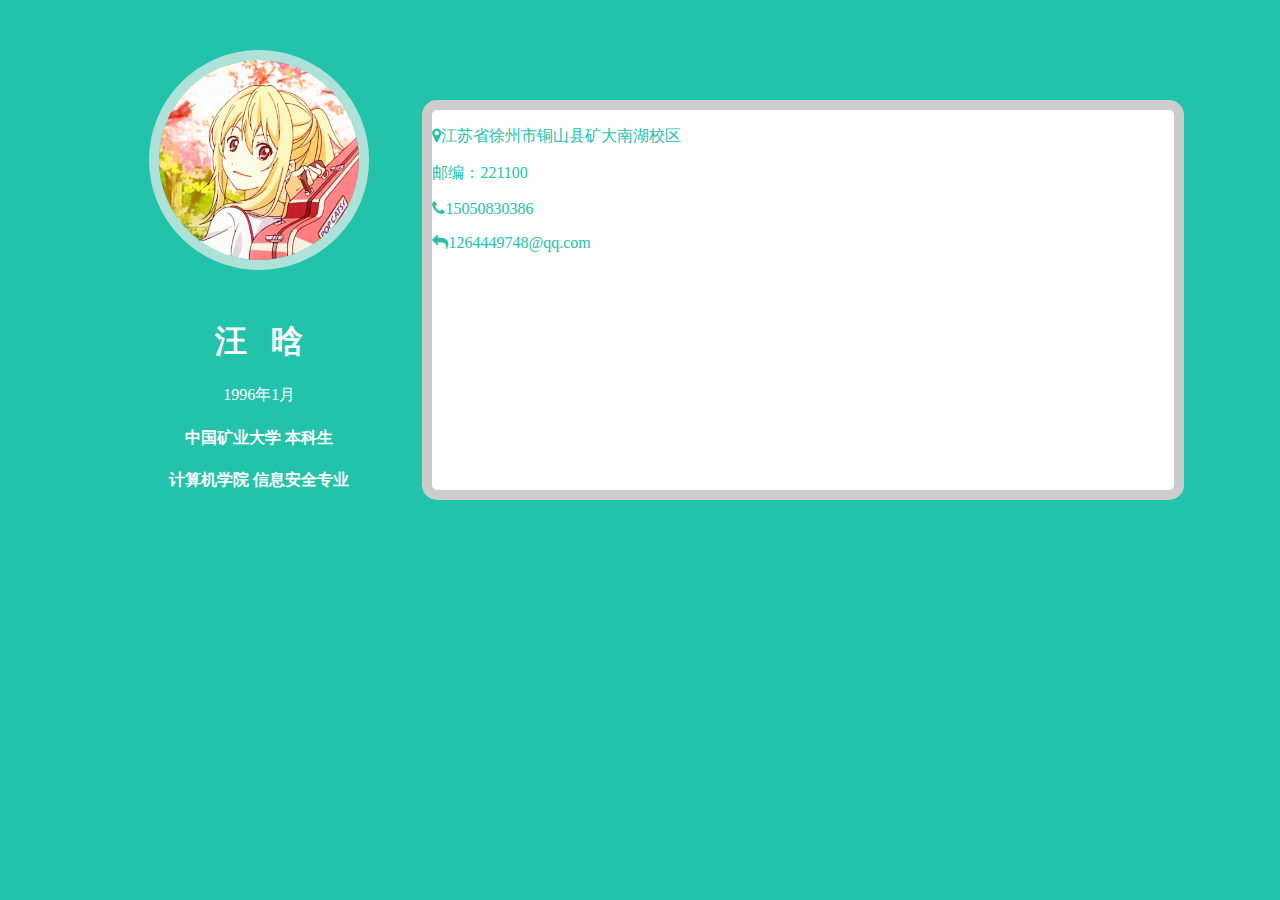
==== index.html @ 8f537be3 "简历雏形" ====
<!DOCTYPE html>
<html>
<head>
	<meta charset="UTF-8">
    <meta name="renderer" content="webkit">
    <meta http-equiv="X-UA-Compatible" content="IE=Edge,Chrome=1">
    <meta name="viewport" content="width=device-width,user-scalable=0,initial-scale=1.0, minimum-scale=1.0, maximum-scale=1.0">
    <link rel="stylesheet" href="plugin/awesome/font-awesome.min.css"/>
    <link rel="stylesheet" href="plugin/normalize.min.css"/>
    <link rel="stylesheet" href="css/index.css">
</head>
<body>
	<div class="container">
		<div class="main-container">
			<div class="information center">
				<img id="wanghan" src="img/photo.jpg" alt="">
				<h1>汪&nbsp;&nbsp;&nbsp;晗</h1>
				<p>1996年1月</p>
				<h4>中国矿业大学 本科生</h4>
				<h4>计算机学院 信息安全专业</h4>
			</div>
			<div class="content">
				<div class="education">
					<p></p>
				</div>
				<div></div>
				<div></div>
				<div></div>
				<div class="contact">
					<p><i class="fa fa-map-marker"></i>江苏省徐州市铜山县矿大南湖校区</p>
					<p>邮编：221100</p>
					<p><i class="fa fa-phone"></i>15050830386</p>
					<p><i class="fa fa-mail-reply"></i>1264449748@qq.com</p>
				</div>
			</div>
		</div>
	</div>
</body>
</html>
---- css/index.css ----
body{
	min-width: 1037px;
	color: #fff;
	background-color: #22c3aa;
	font-family: "微软雅黑";
}
.center{
	text-align: center;
}
div.container{
	width: 100%;
	height: 100%;
}
div.main-container{
	margin: 0 auto;
	margin-top: 100px;
	width: 85%;
	height: 400px;
}
div.information{
	float: left;
	
	width: 30%;
	height: 100%;
}
#wanghan{
	display: block;
	margin: 0 auto;
	margin-top: -50px;
	width: 200px;
	height: 200px;
	border: 10px solid #aee2d9;
	border-radius: 50%;
}
div.content{
	float: left;
	width: 70%;
	height: 100%;
	border: 10px solid #ccc;
	border-radius: 15px;
	cursor: pointer;
	color: #22c3aa;
	background-color: #fff;
	box-sizing:border-box;
}
div.information h1{
	margin-top: 50px;
}
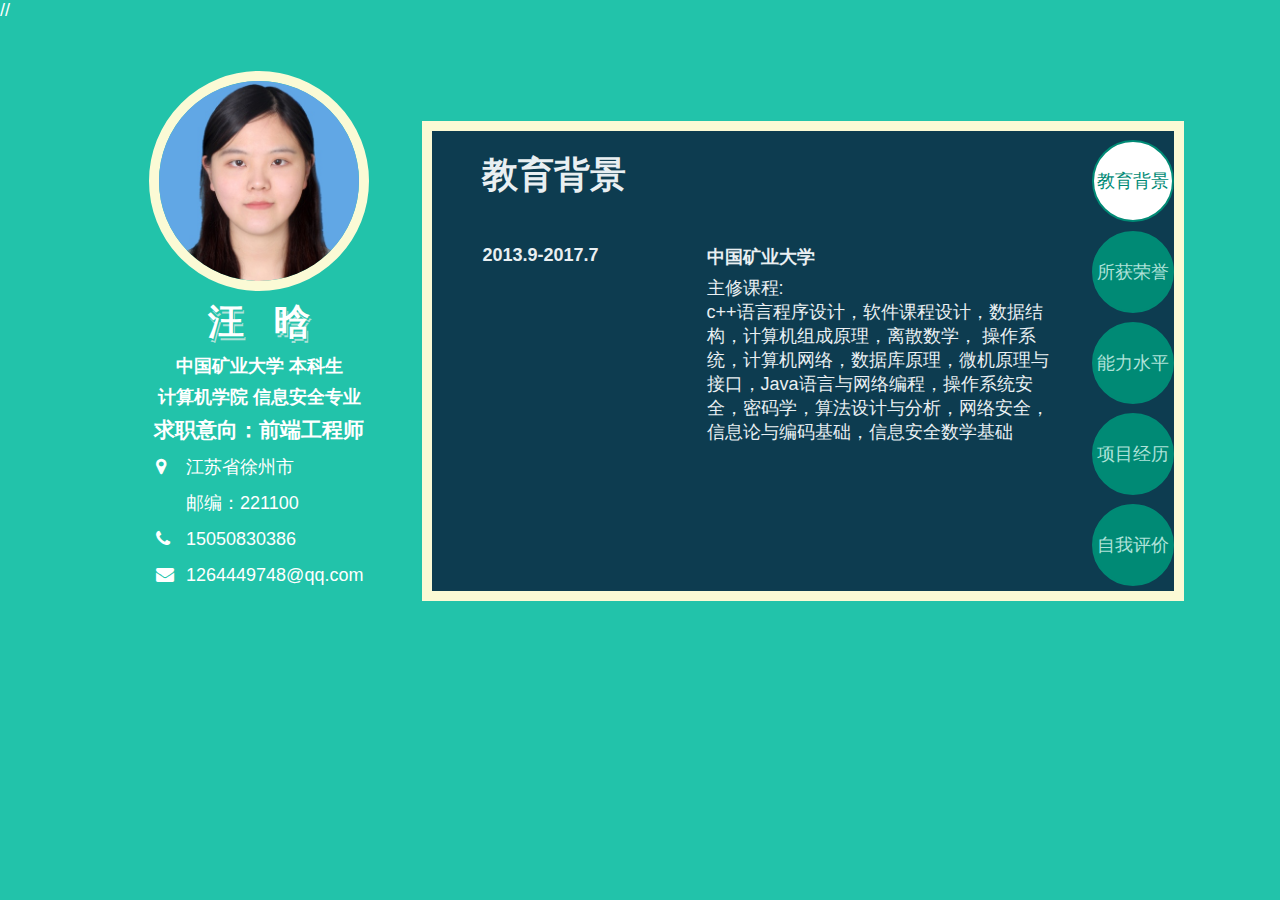
==== commit f97811d5: "完善" ====
--- a/index.html
+++ b/index.html
@@ -1,6 +1,7 @@
 <!DOCTYPE html>
 <html>
 <head>
+	<title>汪晗的简历</title>
 	<meta charset="UTF-8">
     <meta name="renderer" content="webkit">
     <meta http-equiv="X-UA-Compatible" content="IE=Edge,Chrome=1">
@@ -8,6 +9,9 @@
     <link rel="stylesheet" href="plugin/awesome/font-awesome.min.css"/>
     <link rel="stylesheet" href="plugin/normalize.min.css"/>
     <link rel="stylesheet" href="css/index.css">
+    <script src="plugin/jquery-1.9.1.js"></script>
+    <script src="plugin/bootstrap.min.js"></script>
+    // <script src="script/index.js"></script>
 </head>
 <body>
 	<div class="container">
@@ -15,22 +19,145 @@
 			<div class="information center">
 				<img id="wanghan" src="img/photo.jpg" alt="">
 				<h1>汪&nbsp;&nbsp;&nbsp;晗</h1>
-				<p>1996年1月</p>
 				<h4>中国矿业大学 本科生</h4>
 				<h4>计算机学院 信息安全专业</h4>
+				<h3>求职意向：前端工程师</h3>
+				<div class="contact">
+					<p><i class="fa fa-map-marker"></i>江苏省徐州市</p>
+					<p><i class="fa"></i>邮编：221100</p>
+					<p><i class="fa fa-phone"></i>15050830386</p>
+					<p><i class="fa fa-envelope"></i>1264449748@qq.com</p>
+				</div>
 			</div>
 			<div class="content">
-				<div class="education">
-					<p></p>
+				<div class="wrapper">
+					<div class="section" id="education">
+						<h1>教育背景</h1>
+						<ul class="left">
+							<li><h4>2013.9-2017.7</h4></li>
+							<li></li>
+							<li></li>
+						</ul>
+						<ul class="right">
+							<li>
+								<h4>中国矿业大学</h4><p>主修课程:</p>
+								<p>c++语言程序设计，软件课程设计，数据结构，计算机组成原理，离散数学，
+									操作系统，计算机网络，数据库原理，微机原理与接口，Java语言与网络编程，操作系统安全，密码学，算法设计与分析，网络安全，	信息论与编码基础，信息安全数学基础</p>
+							</li>
+							<li></li>
+							<li></li>
+						</ul>
+					</div>
+					<div class="section" id="awards">
+						<div class="awards-at-school left">
+							<h1>所获荣誉</h1>
+							<p>2013-2014学年度国家奖学金及校级优秀学生</p>
+							<p>2014-2015学年度国家奖学金及校级优秀学生</p>
+							<p>2014-2015学年度中国矿业大学优秀共青团员</p>
+							<p>2014年大学生汉英文化沙龙校园英语技能大赛二等奖</p>
+							<p>2015年“外研社杯”全国英语演讲大赛中国矿业大学三等奖</p>
+						</div>
+						<div class="certifications left">
+							<h2>相关证书</h2>
+							<p>全国计算机等级考试二级JAVA语言程序设计合格证书</p>
+							<p>四级证书</p>
+							<p>六级证书</p>
+							<p>英语四六级口语B级</p>
+						</div>
+					</div>
+					<div class="section" id="professions">
+						<h1>专业技能</h1>
+						<div class="skill">
+							<span>HTML5</span>
+							<div class="slide">
+								<div class="fill html"></div>
+							</div>
+						</div>
+						<div class="skill">
+							<span>CSS</span>
+							<div class="slide">
+								<div class="fill CSS"></div>
+							</div>
+						</div>
+						<div class="skill">
+							<span>Javascript原生</span>
+							<div class="slide">
+								<div class="fill Javascript"></div>
+							</div>
+						</div>
+						<div class="skill">
+							<span>Jquery</span>
+							<div class="slide">
+								<div class="fill Jquery"></div>
+							</div>
+						</div>
+						<div class="skill">
+							<span>Bootstrap</span>
+							<div class="slide">
+								<div class="fill Bootstrap"></div>
+							</div>
+						</div>
+						<div class="skill">
+							<span>Java</span>
+							<div class="slide">
+								<div class="fill Java"></div>
+							</div>
+						</div>
+						<div class="skill">
+							<span>C++</span>
+							<div class="slide">
+								<div class="fill C"></div>
+							</div>
+						</div>
+						<div class="skill">
+							<span>Photoshop</span>
+							<div class="slide">
+								<div class="fill Photoshop"></div>
+							</div>
+						</div>
+						<h1>外语水平</h1>
+
+					</div>
+					<div class="section" id="experience">
+						<h1>项目经历</h1>
+						<p>普团网<a href="http://www.putuan365.com">http://www.putuan365.com</a></p>
+						<p>矿大计算机学生工作处网站<a href="http://csxg.cumt.edu.cn">http://csxg.cumt.edu.cn</a></p>
+						<p>张艳英语网<a href="http://www.zhangyan.com">http://www.zhangyan.com</a></p>
+						<p>负责网站前端的开发与后期维护</p>
+					</div>
+					<div class="section" id="evaluation">
+						<h1>自我评价</h1>
+						<div class="eva-box">
+							<ul>
+								<li>
+									<h2>细节</h2>
+									<p>细节，力求更优</p>
+								</li>
+								<li>
+									<h2>创意</h2>
+									<p>创意，天马行空</p>
+								</li>
+								<li>
+									<h2>热情</h2>
+									<p>热情，不论工作与学习</p>
+								</li>
+								<li>
+									<h2>合作</h2>
+									<p>合作，团队凝聚力量</p>
+								</li>
+							</ul>
+							
+						</div>
+					</div>
 				</div>
-				<div></div>
-				<div></div>
-				<div></div>
-				<div class="contact">
-					<p><i class="fa fa-map-marker"></i>江苏省徐州市铜山县矿大南湖校区</p>
-					<p>邮编：221100</p>
-					<p><i class="fa fa-phone"></i>15050830386</p>
-					<p><i class="fa fa-mail-reply"></i>1264449748@qq.com</p>
+				<div class="tabs">
+					<ul id="tabs-ul">
+						<li class="current"><a href="javascript:;" class="tab-a">教育背景</a><div class="cover"></div></li>
+						<li><a href="javascript:;" class="tab-a">所获荣誉</a><div class="cover"></div></li>
+						<li><a href="javascript:;" class="tab-a">能力水平</a><div class="cover"></div></li>
+						<li><a href="javascript:;" class="tab-a">项目经历</a><div class="cover"></div></li>
+						<li><a href="javascript:;" class="tab-a">自我评价</a><div class="cover"></div></li>
+					</ul>
 				</div>
 			</div>
 		</div>
--- a/css/index.css
+++ b/css/index.css
@@ -1,12 +1,28 @@
 body{
-	min-width: 1037px;
+	min-width: 1207px;
 	color: #fff;
 	background-color: #22c3aa;
-	font-family: "微软雅黑";
-}
+	font-family: Lato,"Microsoft YaHei",sans-serif;
+	font-size: 18px;
+}
+h1,h2,h3,h4{margin:7px 0;padding: 0;}
+ul{list-style: none;display: block;}
 .center{
 	text-align: center;
 }
+.section{
+	/*position: absolute;*/
+	margin:10px;
+	padding-left: 40px;
+	width: 90%;
+	height: 440px;
+	background-color: #0d3c50;
+}
+.section h1{
+	margin: 20px 0;
+}
+.hide{display: none;}
+.show{display: block;}
 div.container{
 	width: 100%;
 	height: 100%;
@@ -15,34 +31,172 @@
 	margin: 0 auto;
 	margin-top: 100px;
 	width: 85%;
-	height: 400px;
+	height: 480px;
 }
 div.information{
 	float: left;
-	
+	position: relative;
 	width: 30%;
 	height: 100%;
 }
+div.information h1{
+	text-shadow: 1px 2px #22c3aa,2px 4px #aee2d9;
+}
+div.information p{margin: 10px 0;}
 #wanghan{
 	display: block;
 	margin: 0 auto;
 	margin-top: -50px;
 	width: 200px;
 	height: 200px;
-	border: 10px solid #aee2d9;
+	border: 10px solid #fbfad5;
 	border-radius: 50%;
 }
+div.contact{
+	margin-top: 10px;
+	padding: 0 40px 0 60px;
+	/*padding-top: 10px;*/
+	color: #fff;
+	text-align: left;
+}
+div.contact p{
+	font-size: 18px;
+	line-height: 26px;
+}
+div.contact i.fa{
+	display: inline-block;
+
+	width: 30px;
+}
 div.content{
-	float: left;
+	position: relative;
+	float: left;
+	/*padding: 10px;*/
 	width: 70%;
 	height: 100%;
-	border: 10px solid #ccc;
-	border-radius: 15px;
-	cursor: pointer;
-	color: #22c3aa;
-	background-color: #fff;
-	box-sizing:border-box;
-}
-div.information h1{
+	border: 10px solid #fbfad5;
+	/*border-radius: 15px;*/
+	/*color: #22c3aa;*/
+	color: #e9eff2;
+	background-color: #0d3c50;
+	box-sizing:border-box;
+	overflow: hidden;
+}
+div.content p{margin: 0;}
+div.wrapper{
+	position: absolute;
+	width: 97%;
+	top:0;
+	left: 0;
+}
+/*div.information h1{
 	margin-top: 50px;
-}+}*/
+#education{/*font-size: 20px;*/}
+#education ul.left{
+	float: left;
+	padding-left: 0;
+	width: 30%;
+	box-sizing:border-box;
+}
+#education ul.right{
+	float: left;
+	padding-left: 30px;
+	width: 60%;
+	box-sizing:border-box;
+}
+#awards{
+	
+}
+#professions div.skill{
+	position: relative;
+	margin: 5px 0;
+}
+#professions div.skill span{display: inline-block;width: 200px;}
+#professions div.slide{
+	position: absolute;
+	top:0;
+	left: 200px;
+	width: 200px;
+	height: 20px;
+	border: 2px solid #fcf9ab;
+	border-radius: 10px;
+}
+#professions div.slide .fill{
+	height: 20px;
+	border-radius: 7px 0 0 7px;
+	background-color: #9f3;
+}
+#professions .fill.html{   width: 85%;}
+#professions .fill.CSS{   width: 80%;}
+#professions .fill.Javascript{   width: 80%;}
+#professions .fill.Jquery{   width: 90%;}
+#professions .fill.Bootstrap{   width: 85%;}
+#professions .fill.Java{   width: 60%;}
+#professions .fill.C{   width: 50%;}
+#professions .fill.Photoshop{  width: 40%;}
+#experience p{
+	height: 40px;
+	line-height: 40px;
+}
+#evaluation{
+	
+}
+.eva-box{
+	padding-left: 80px;
+	width: 90%;
+	height: 340px;
+	background-image: url(../img/paper_sheet.png);
+	background-size: cover;
+	box-sizing:border-box;
+}
+.eva-box h2{
+	color: #091e27;
+	text-shadow: 3px 3px 3px #ccc;
+}
+.eva-box ul{
+	padding: 1px;
+}
+.eva-box p{
+	height: 30px;
+	line-height: 30px;
+	color: #2e2e22;
+}
+#tabs-ul{
+	position: absolute;
+	top:0;
+	right: 0;
+	margin-top: 0;
+	display: block;
+}
+#tabs-ul li{
+	display: block;
+	margin:9px 0;
+	width: 78px;
+	height: 78px;
+	line-height: 78px;
+	border-radius: 50%;
+	border:2px solid #008a75;
+	text-align: center;
+	background-color: #008a75;
+	-webkit-transition: 0.6s;
+    transition: 0.6s;
+}
+#tabs-ul a{
+	color: #aee2d9;
+	text-decoration: none;
+}
+/*#tabs-ul a:hover{
+	color: #fff;
+	
+}*/
+#tabs-ul li.current{
+	background: #fff;
+}
+#tabs-ul li.current a{color: #008a75;}
+#tabs-ul li:hover {
+    background: #fff;
+}
+#tabs-ul li:hover a{
+	color: #008a75;
+}
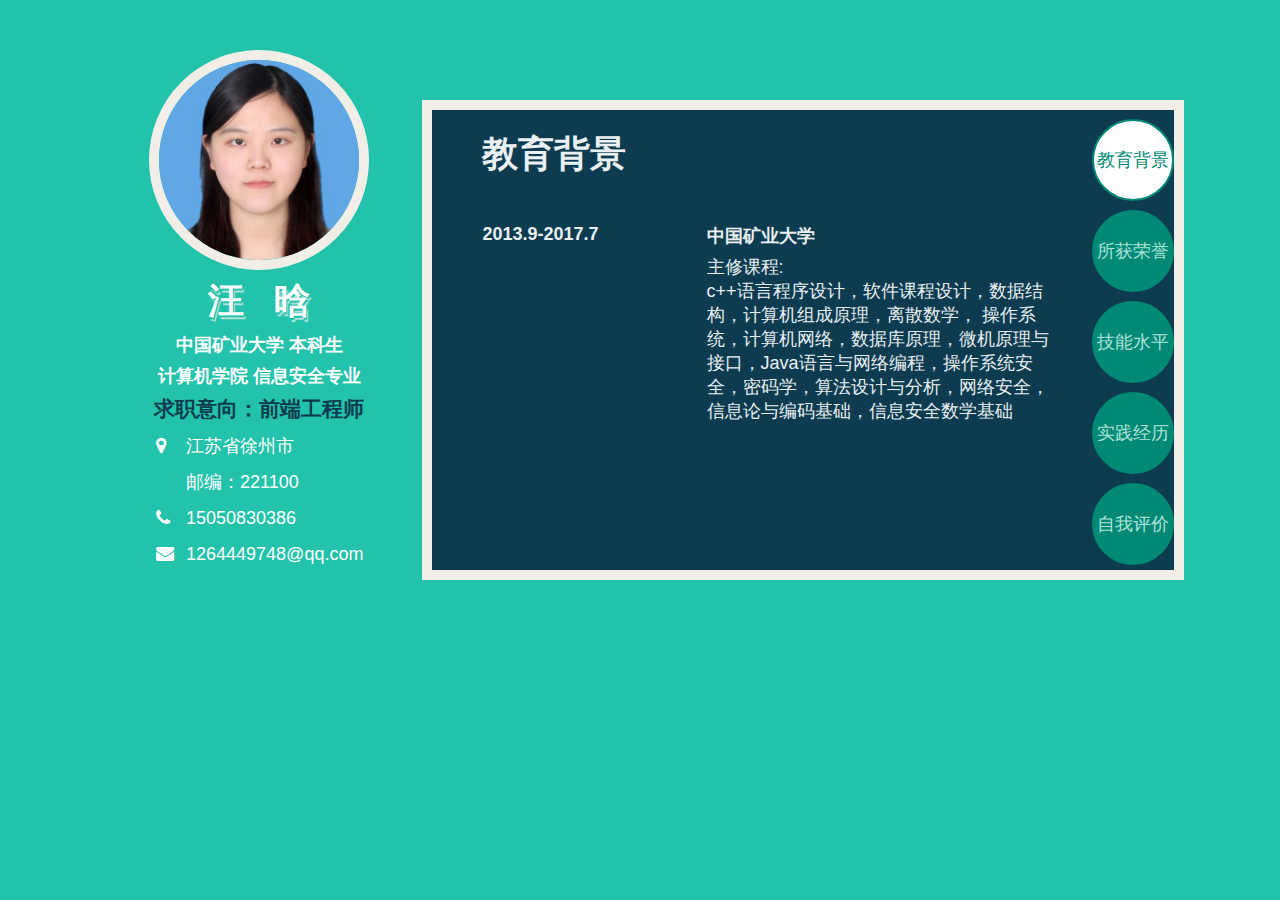
==== commit 134b8edb: "static page" ====
--- a/index.html
+++ b/index.html
@@ -11,7 +11,7 @@
     <link rel="stylesheet" href="css/index.css">
     <script src="plugin/jquery-1.9.1.js"></script>
     <script src="plugin/bootstrap.min.js"></script>
-    // <script src="script/index.js"></script>
+    <script src="script/index.js"></script>
 </head>
 <body>
 	<div class="container">
@@ -56,13 +56,14 @@
 							<p>2014-2015学年度中国矿业大学优秀共青团员</p>
 							<p>2014年大学生汉英文化沙龙校园英语技能大赛二等奖</p>
 							<p>2015年“外研社杯”全国英语演讲大赛中国矿业大学三等奖</p>
+							<p>2014年中国矿业大学社团联合会存在文学社先进个人</p>
 						</div>
 						<div class="certifications left">
 							<h2>相关证书</h2>
 							<p>全国计算机等级考试二级JAVA语言程序设计合格证书</p>
-							<p>四级证书</p>
-							<p>六级证书</p>
-							<p>英语四六级口语B级</p>
+							<p>大学生英语四级证书</p>
+							<p>大学生英语六级证书</p>
+							<p>大学生英语四六级口语B级</p>
 						</div>
 					</div>
 					<div class="section" id="professions">
@@ -115,38 +116,54 @@
 								<div class="fill Photoshop"></div>
 							</div>
 						</div>
+						<div class="skill">
+	                        <span>Jsp</span>
+	                        <div class="slide">
+	                            <div class="fill Jsp"></div>
+	                        </div>
+	                    </div>
 						<h1>外语水平</h1>
-
+						<p>四六级均在600分以上，四六级口语B级，有较强的阅读、写作和交际能力</p>
 					</div>
 					<div class="section" id="experience">
-						<h1>项目经历</h1>
-						<p>普团网<a href="http://www.putuan365.com">http://www.putuan365.com</a></p>
-						<p>矿大计算机学生工作处网站<a href="http://csxg.cumt.edu.cn">http://csxg.cumt.edu.cn</a></p>
-						<p>张艳英语网<a href="http://www.zhangyan.com">http://www.zhangyan.com</a></p>
-						<p>负责网站前端的开发与后期维护</p>
+						<h1>实践经历</h1>
+						<h3>项目</h3>
+						<p>普团网&nbsp;&nbsp;&nbsp;&nbsp;<a href="http://www.putuan365.com">http://www.putuan365.com</a></p>
+						<p>中国矿业大学计算机学生工作处网站&nbsp;&nbsp;&nbsp;&nbsp;<a href="http://csxg.cumt.edu.cn">http://csxg.cumt.edu.cn</a></p>
+						<p>张艳英语网&nbsp;&nbsp;&nbsp;&nbsp;<a href="http://www.zhangyan.com">http://www.zhangyan.com</a></p>
+						<h3>兼职</h3>
+						<p>徐州盛世光明软件技术有限公司</p>
+						<small>——————负责外包项目前端的开发与后期维护</small>
+						<h3>在校学生工作</h3>
+						<p>计算机学院学生会宣传部干事&nbsp;,&nbsp;矿大存在文学社编辑部部长&nbsp;,&nbsp;班级宣传委员</p>
 					</div>
 					<div class="section" id="evaluation">
 						<h1>自我评价</h1>
 						<div class="eva-box">
-							<ul>
+							<ul class="eva-box-left">
 								<li>
 									<h2>细节</h2>
-									<p>细节，力求更优</p>
+									<p>注重细节的处理与优化，善于解决问题</p>
 								</li>
 								<li>
 									<h2>创意</h2>
-									<p>创意，天马行空</p>
+									<p>创意丰富，思维灵活</p>
 								</li>
 								<li>
 									<h2>热情</h2>
-									<p>热情，不论工作与学习</p>
+									<p>对工作与学习充满热情</p>
 								</li>
 								<li>
 									<h2>合作</h2>
-									<p>合作，团队凝聚力量</p>
+									<p>具有较强的团队合作意识</p>
 								</li>
 							</ul>
-							
+							<ul class="interests">
+								<li><h2>兴趣</h2></li>
+								<li><p>插画</p></li>
+								<li><p>平面设计</p></li>
+								<li><p>钢琴</p></li>
+							</ul>
 						</div>
 					</div>
 				</div>
@@ -154,8 +171,8 @@
 					<ul id="tabs-ul">
 						<li class="current"><a href="javascript:;" class="tab-a">教育背景</a><div class="cover"></div></li>
 						<li><a href="javascript:;" class="tab-a">所获荣誉</a><div class="cover"></div></li>
-						<li><a href="javascript:;" class="tab-a">能力水平</a><div class="cover"></div></li>
-						<li><a href="javascript:;" class="tab-a">项目经历</a><div class="cover"></div></li>
+						<li><a href="javascript:;" class="tab-a">技能水平</a><div class="cover"></div></li>
+						<li><a href="javascript:;" class="tab-a">实践经历</a><div class="cover"></div></li>
 						<li><a href="javascript:;" class="tab-a">自我评价</a><div class="cover"></div></li>
 					</ul>
 				</div>
--- a/css/index.css
+++ b/css/index.css
@@ -33,6 +33,8 @@
 	width: 85%;
 	height: 480px;
 }
+div.main-container:after {display:block;clear:both;content:"";overflow:hidden;height:0}
+div.main-container:{zoom:1}
 div.information{
 	float: left;
 	position: relative;
@@ -41,6 +43,14 @@
 }
 div.information h1{
 	text-shadow: 1px 2px #22c3aa,2px 4px #aee2d9;
+}
+div.information h3{
+	color: #0d3c50;
+	-webkit-transition:0.6s;
+	transition:0.6s;
+}
+div.information h3:hover{
+	color: #9f3;
 }
 div.information p{margin: 10px 0;}
 #wanghan{
@@ -49,7 +59,7 @@
 	margin-top: -50px;
 	width: 200px;
 	height: 200px;
-	border: 10px solid #fbfad5;
+	border: 10px solid #f1eee8;
 	border-radius: 50%;
 }
 div.contact{
@@ -74,7 +84,7 @@
 	/*padding: 10px;*/
 	width: 70%;
 	height: 100%;
-	border: 10px solid #fbfad5;
+	border: 10px solid #f1eee8;
 	/*border-radius: 15px;*/
 	/*color: #22c3aa;*/
 	color: #e9eff2;
@@ -92,7 +102,8 @@
 /*div.information h1{
 	margin-top: 50px;
 }*/
-#education{/*font-size: 20px;*/}
+#education:after {display:block;clear:both;content:"";overflow:hidden;height:0}
+#education:{zoom:1}
 #education ul.left{
 	float: left;
 	padding-left: 0;
@@ -128,7 +139,7 @@
 	background-color: #9f3;
 }
 #professions .fill.html{   width: 85%;}
-#professions .fill.CSS{   width: 80%;}
+#professions .fill.CSS{   width: 85%;}
 #professions .fill.Javascript{   width: 80%;}
 #professions .fill.Jquery{   width: 90%;}
 #professions .fill.Bootstrap{   width: 85%;}
@@ -139,8 +150,11 @@
 	height: 40px;
 	line-height: 40px;
 }
-#evaluation{
-	
+#experience a{
+	color: #e9eff2;
+}
+#experience a:hover{
+	color: #9f3;
 }
 .eva-box{
 	padding-left: 80px;
@@ -155,8 +169,18 @@
 	text-shadow: 3px 3px 3px #ccc;
 }
 .eva-box ul{
-	padding: 1px;
-}
+	float: left;
+	margin-top: 0;
+	padding-left: 0;
+	padding-right: 20px;
+	height: 100%;
+}
+.eva-box ul.interests{
+	padding-left: 10px;
+	border-left: 2px dotted #ccc;
+}
+.eva-box:after {display:block;clear:both;content:"";overflow:hidden;height:0}
+.eva-box:{zoom:1}
 .eva-box p{
 	height: 30px;
 	line-height: 30px;
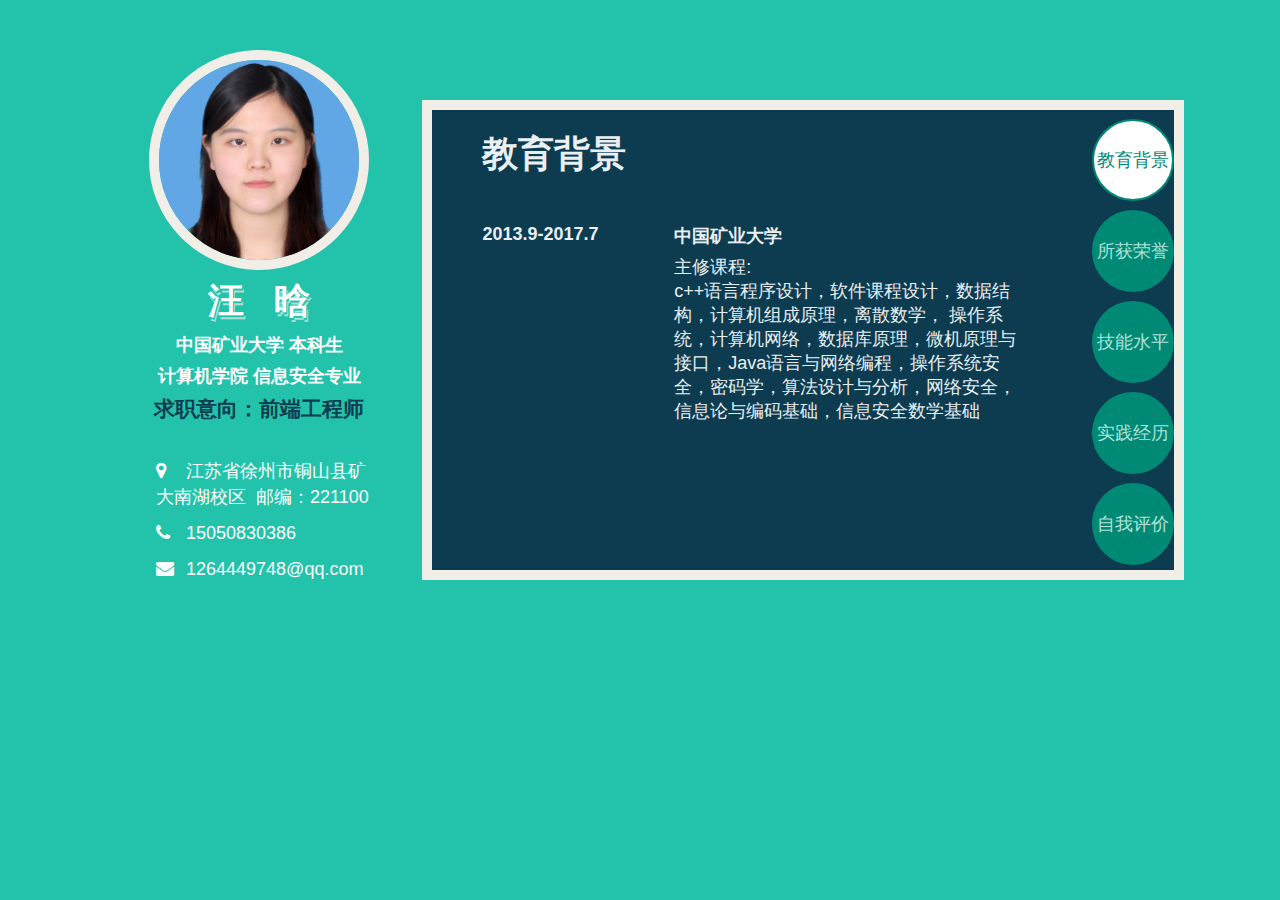
==== commit 64d84b41: "change details" ====
--- a/index.html
+++ b/index.html
@@ -23,8 +23,7 @@
 				<h4>计算机学院 信息安全专业</h4>
 				<h3>求职意向：前端工程师</h3>
 				<div class="contact">
-					<p><i class="fa fa-map-marker"></i>江苏省徐州市</p>
-					<p><i class="fa"></i>邮编：221100</p>
+					<p><i class="fa fa-map-marker"></i>江苏省徐州市铜山县矿大南湖校区&nbsp;&nbsp;邮编：221100</p>
 					<p><i class="fa fa-phone"></i>15050830386</p>
 					<p><i class="fa fa-envelope"></i>1264449748@qq.com</p>
 				</div>
@@ -81,7 +80,7 @@
 							</div>
 						</div>
 						<div class="skill">
-							<span>Javascript原生</span>
+							<span>Javascript</span>
 							<div class="slide">
 								<div class="fill Javascript"></div>
 							</div>
--- a/css/index.css
+++ b/css/index.css
@@ -63,7 +63,7 @@
 	border-radius: 50%;
 }
 div.contact{
-	margin-top: 10px;
+    margin-top: 35px;
 	padding: 0 40px 0 60px;
 	/*padding-top: 10px;*/
 	color: #fff;
@@ -107,7 +107,7 @@
 #education ul.left{
 	float: left;
 	padding-left: 0;
-	width: 30%;
+	width: 25%;
 	box-sizing:border-box;
 }
 #education ul.right{
@@ -146,6 +146,10 @@
 #professions .fill.Java{   width: 60%;}
 #professions .fill.C{   width: 50%;}
 #professions .fill.Photoshop{  width: 40%;}
+#professions .fill.Jsp{  width: 20%;}
+#professions h1{
+	margin: 15px 0;
+}
 #experience p{
 	height: 40px;
 	line-height: 40px;
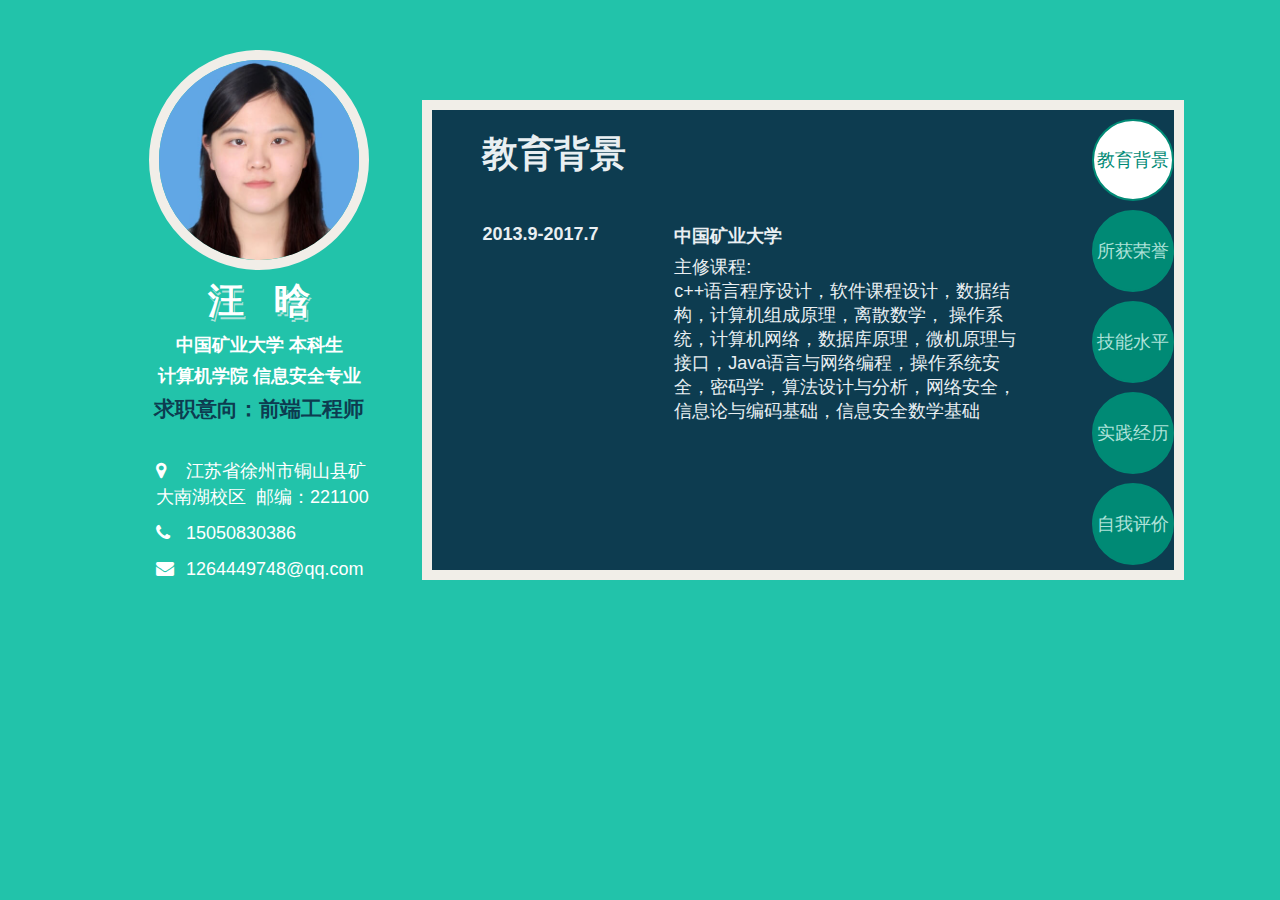
==== commit 62ad920f: "changes" ====
--- a/index.html
+++ b/index.html
@@ -55,7 +55,8 @@
 							<p>2014-2015学年度中国矿业大学优秀共青团员</p>
 							<p>2014年大学生汉英文化沙龙校园英语技能大赛二等奖</p>
 							<p>2015年“外研社杯”全国英语演讲大赛中国矿业大学三等奖</p>
-							<p>2014年中国矿业大学社团联合会存在文学社先进个人</p>
+							<p>2014年中国矿业大学社团联合会"存在"文学社先进个人</p>
+							<p>2014年“矿大杯”大学生书法绘画艺术作品创作大赛绘画类非专业组优秀奖</p>
 						</div>
 						<div class="certifications left">
 							<h2>相关证书</h2>
@@ -134,7 +135,7 @@
 						<p>徐州盛世光明软件技术有限公司</p>
 						<small>——————负责外包项目前端的开发与后期维护</small>
 						<h3>在校学生工作</h3>
-						<p>计算机学院学生会宣传部干事&nbsp;,&nbsp;矿大存在文学社编辑部部长&nbsp;,&nbsp;班级宣传委员</p>
+						<p>计算机学院学生会宣传部干事&nbsp;,&nbsp;矿大"存在"文学社编辑部部长&nbsp;,&nbsp;班级宣传委员</p>
 					</div>
 					<div class="section" id="evaluation">
 						<h1>自我评价</h1>
@@ -162,6 +163,8 @@
 								<li><p>插画</p></li>
 								<li><p>平面设计</p></li>
 								<li><p>钢琴</p></li>
+								<li class="more"><span>更多了解：</span></li>
+								<li class="links"><a class="github" href="https://github.com/yingmanxia" target="_blank" title="My GitHub"><i class="fa fa-github"></i></a><a class="csdn" href="http://blog.csdn.net/whstylist" title="My CSDN">CSDN</a></li>
 							</ul>
 						</div>
 					</div>
--- a/css/index.css
+++ b/css/index.css
@@ -182,6 +182,36 @@
 .eva-box ul.interests{
 	padding-left: 10px;
 	border-left: 2px dotted #ccc;
+}
+.eva-box ul.interests .more{
+	margin-top: 50px;
+	color: #0d3c50;
+}
+.eva-box ul.interests .links{
+	height: 50px;
+	line-height: 50px;
+}
+.eva-box ul.interests .github{
+	display: inline-block;
+	width: 60px;
+	border-radius: 50%;
+	color: #0d3c50;
+	font-size: 40px;
+	-webkit-transition:0.6s;
+	transition:0.6s;
+}
+.eva-box ul.interests .csdn{
+	display: inline-block;
+	color: #0d3c50;
+	-webkit-transition:0.6s;
+	transition:0.6s;
+	/*background-color: #0d3c50;*/
+}
+.eva-box ul.interests a.github:hover{
+	color: #9f3;
+}
+.eva-box ul.interests a.csdn:hover{
+	color: #9f3;
 }
 .eva-box:after {display:block;clear:both;content:"";overflow:hidden;height:0}
 .eva-box:{zoom:1}
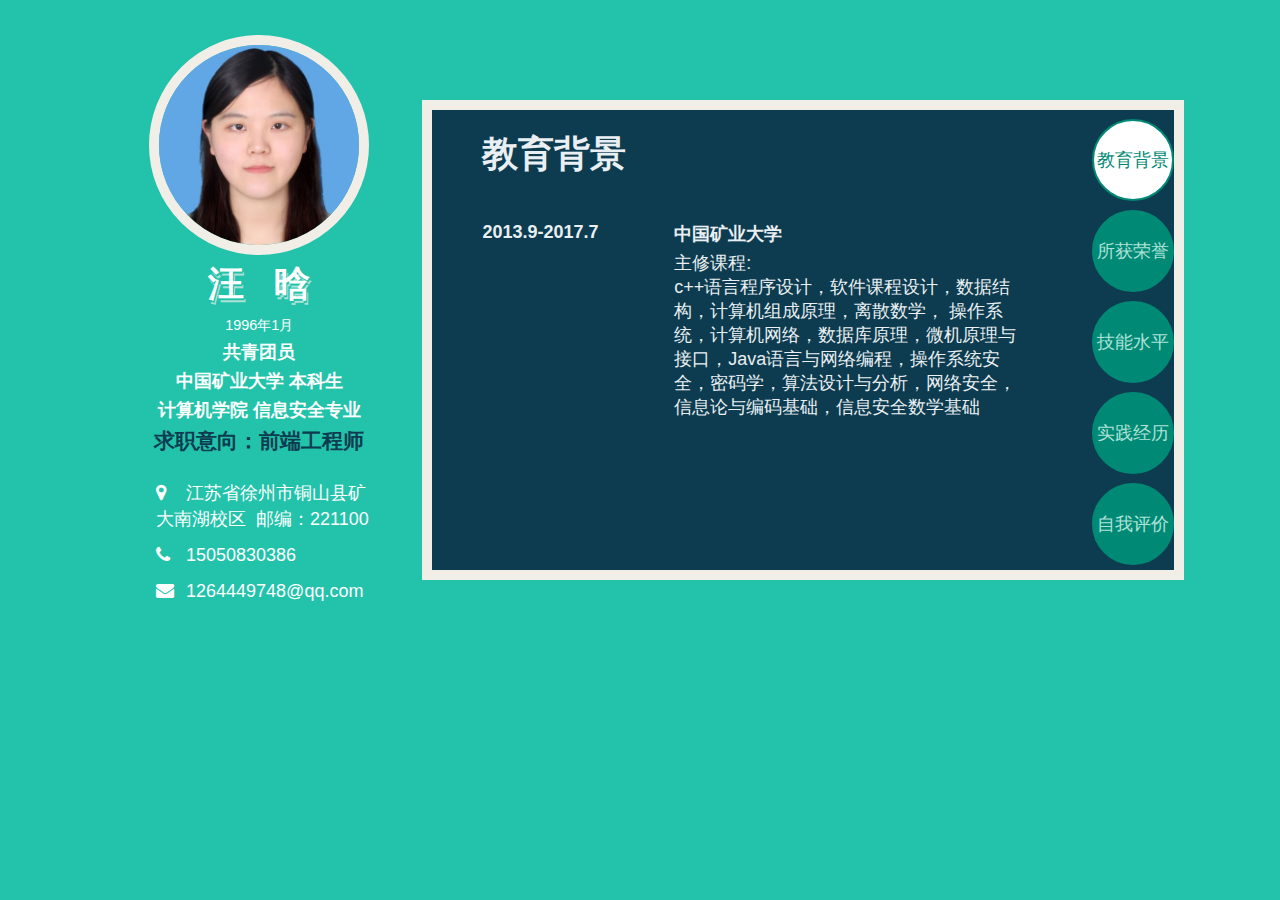
==== commit 3e35127e: "changes~~~" ====
--- a/index.html
+++ b/index.html
@@ -19,6 +19,8 @@
 			<div class="information center">
 				<img id="wanghan" src="img/photo.jpg" alt="">
 				<h1>汪&nbsp;&nbsp;&nbsp;晗</h1>
+				<small>1996年1月</small>
+				<h4>共青团员</h4>
 				<h4>中国矿业大学 本科生</h4>
 				<h4>计算机学院 信息安全专业</h4>
 				<h3>求职意向：前端工程师</h3>
@@ -116,12 +118,12 @@
 								<div class="fill Photoshop"></div>
 							</div>
 						</div>
-						<div class="skill">
+						<!-- <div class="skill">
 	                        <span>Jsp</span>
 	                        <div class="slide">
 	                            <div class="fill Jsp"></div>
 	                        </div>
-	                    </div>
+	                    </div> -->
 						<h1>外语水平</h1>
 						<p>四六级均在600分以上，四六级口语B级，有较强的阅读、写作和交际能力</p>
 					</div>
@@ -132,8 +134,10 @@
 						<p>中国矿业大学计算机学生工作处网站&nbsp;&nbsp;&nbsp;&nbsp;<a href="http://csxg.cumt.edu.cn">http://csxg.cumt.edu.cn</a></p>
 						<p>张艳英语网&nbsp;&nbsp;&nbsp;&nbsp;<a href="http://www.zhangyan.com">http://www.zhangyan.com</a></p>
 						<h3>兼职</h3>
-						<p>徐州盛世光明软件技术有限公司</p>
+						<p>2015.5-目前 徐州盛世光明软件技术有限公司</p>
 						<small>——————负责外包项目前端的开发与后期维护</small>
+						<h3>实习</h3>
+                    	<p>2015.10-目前 江苏高泰软件公司Java Web实习培训</p>
 						<h3>在校学生工作</h3>
 						<p>计算机学院学生会宣传部干事&nbsp;,&nbsp;矿大"存在"文学社编辑部部长&nbsp;,&nbsp;班级宣传委员</p>
 					</div>
@@ -151,11 +155,11 @@
 								</li>
 								<li>
 									<h2>热情</h2>
-									<p>对工作与学习充满热情</p>
+									<p>对工作充满热情，具有持续学习新技术的能力</p>
 								</li>
 								<li>
 									<h2>合作</h2>
-									<p>具有较强的团队合作意识</p>
+									<p>具有较强的团队合作精神</p>
 								</li>
 							</ul>
 							<ul class="interests">
--- a/css/index.css
+++ b/css/index.css
@@ -5,7 +5,7 @@
 	font-family: Lato,"Microsoft YaHei",sans-serif;
 	font-size: 18px;
 }
-h1,h2,h3,h4{margin:7px 0;padding: 0;}
+h1,h2,h3,h4{margin:5px 0;padding: 0;}
 ul{list-style: none;display: block;}
 .center{
 	text-align: center;
@@ -56,14 +56,14 @@
 #wanghan{
 	display: block;
 	margin: 0 auto;
-	margin-top: -50px;
+    margin-top: -65px;
 	width: 200px;
 	height: 200px;
 	border: 10px solid #f1eee8;
 	border-radius: 50%;
 }
 div.contact{
-    margin-top: 35px;
+    margin-top: 25px;
 	padding: 0 40px 0 60px;
 	/*padding-top: 10px;*/
 	color: #fff;
@@ -151,8 +151,8 @@
 	margin: 15px 0;
 }
 #experience p{
-	height: 40px;
-	line-height: 40px;
+	height: 30px;
+	line-height: 30px;
 }
 #experience a{
 	color: #e9eff2;
@@ -165,7 +165,7 @@
 	width: 90%;
 	height: 340px;
 	background-image: url(../img/paper_sheet.png);
-	background-size: cover;
+    background-size: 130% auto;
 	box-sizing:border-box;
 }
 .eva-box h2{
@@ -181,7 +181,7 @@
 }
 .eva-box ul.interests{
 	padding-left: 10px;
-	border-left: 2px dotted #ccc;
+	/*border-left: 2px dotted #ccc;*/
 }
 .eva-box ul.interests .more{
 	margin-top: 50px;
